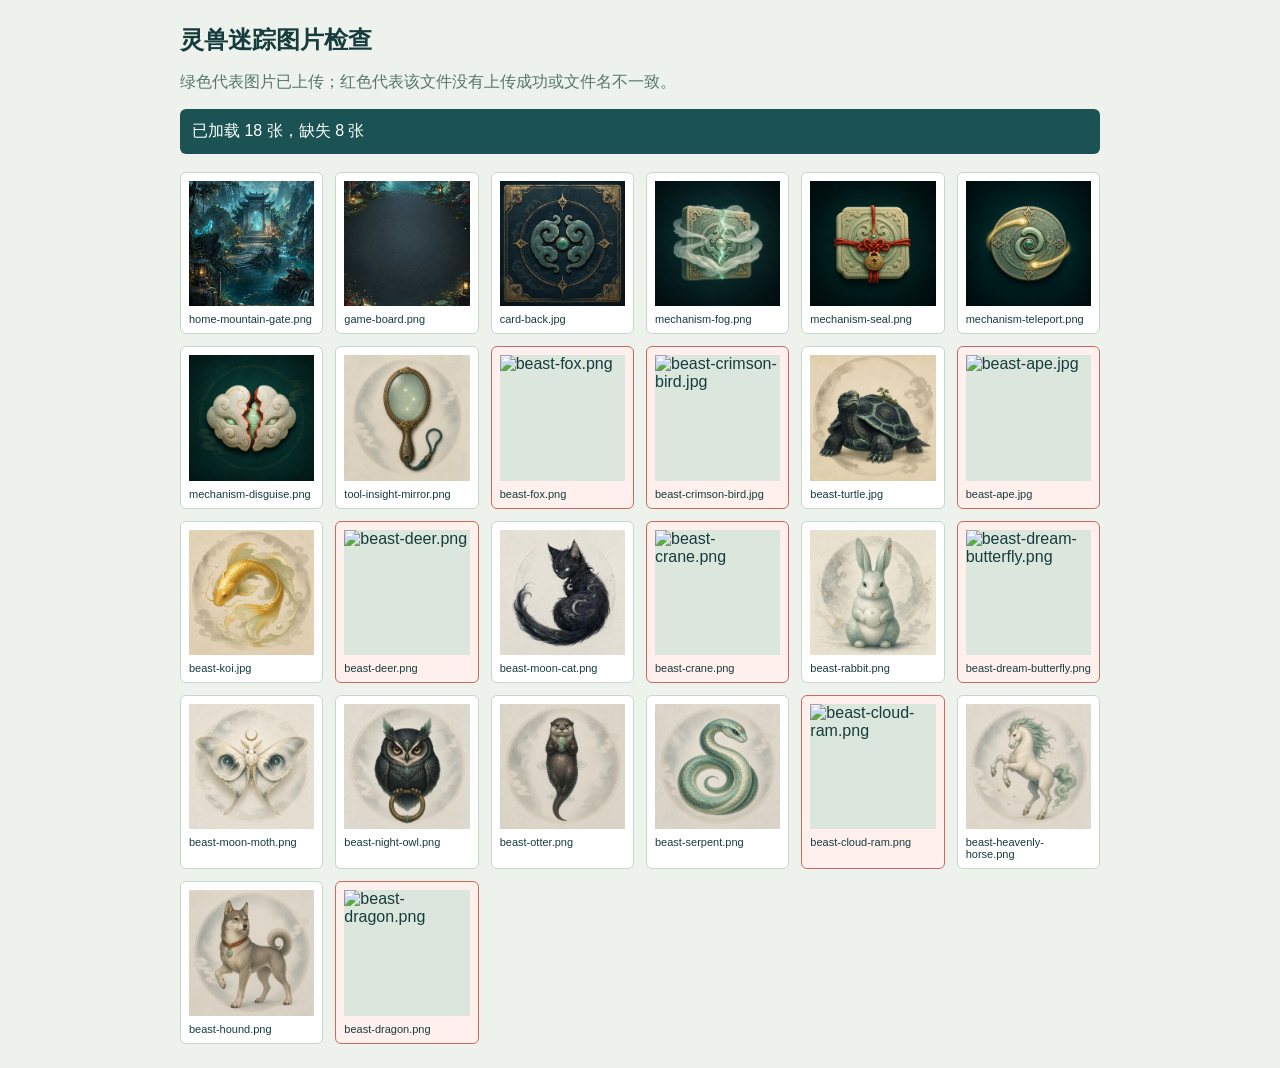
==== assets-check.html @ 9d4c8d48 "Add files via upload" ====
<!doctype html>
<html lang="zh-CN">
  <head>
    <meta charset="utf-8">
    <meta name="viewport" content="width=device-width, initial-scale=1">
    <title>灵兽迷踪 - 图片检查</title>
    <style>
      body { max-width: 920px; margin: 0 auto; padding: 24px; color: #173c3e; font-family: "Microsoft YaHei", sans-serif; background: #edf3ec; }
      h1 { margin: 0 0 8px; font-size: 24px; }
      p { color: #557668; }
      #summary { padding: 12px; border-radius: 6px; color: #fff; background: #1b5253; }
      .grid { display: grid; grid-template-columns: repeat(auto-fill, minmax(130px, 1fr)); gap: 12px; margin-top: 18px; }
      .item { padding: 8px; border: 1px solid #c7d7ca; border-radius: 6px; background: #fff; }
      .item.bad { border-color: #c96a5a; background: #fff0ed; }
      img { display: block; width: 100%; aspect-ratio: 1; object-fit: cover; background: #dbe7dc; }
      small { display: block; margin-top: 7px; overflow-wrap: anywhere; font-size: 11px; }
    </style>
  </head>
  <body>
    <h1>灵兽迷踪图片检查</h1>
    <p>绿色代表图片已上传；红色代表该文件没有上传成功或文件名不一致。</p>
    <div id="summary">正在检查图片...</div>
    <div class="grid" id="grid"></div>
    <script>
      const files = [
        "home-mountain-gate.png", "game-board.png", "card-back.jpg", "mechanism-fog.png",
        "mechanism-seal.png", "mechanism-teleport.png", "mechanism-disguise.png", "tool-insight-mirror.png",
        "beast-fox.png", "beast-crimson-bird.jpg", "beast-turtle.jpg", "beast-ape.jpg", "beast-koi.jpg",
        "beast-deer.png", "beast-moon-cat.png", "beast-crane.png", "beast-rabbit.png", "beast-dream-butterfly.png",
        "beast-moon-moth.png", "beast-night-owl.png", "beast-otter.png", "beast-serpent.png", "beast-cloud-ram.png",
        "beast-heavenly-horse.png", "beast-hound.png", "beast-dragon.png"
      ];
      const grid = document.querySelector("#grid");
      let loaded = 0;
      let failed = 0;
      const update = () => { document.querySelector("#summary").textContent = failed ? `已加载 ${loaded} 张，缺失 ${failed} 张` : `全部 ${loaded} 张图片已成功加载`; };
      files.forEach((file) => {
        const item = document.createElement("div");
        item.className = "item";
        const image = new Image();
        image.alt = file;
        image.onload = () => { loaded += 1; update(); };
        image.onerror = () => { failed += 1; item.classList.add("bad"); update(); };
        image.src = `assets/${file}`;
        const label = document.createElement("small");
        label.textContent = file;
        item.append(image, label);
        grid.append(item);
      });
    </script>
  </body>
</html>
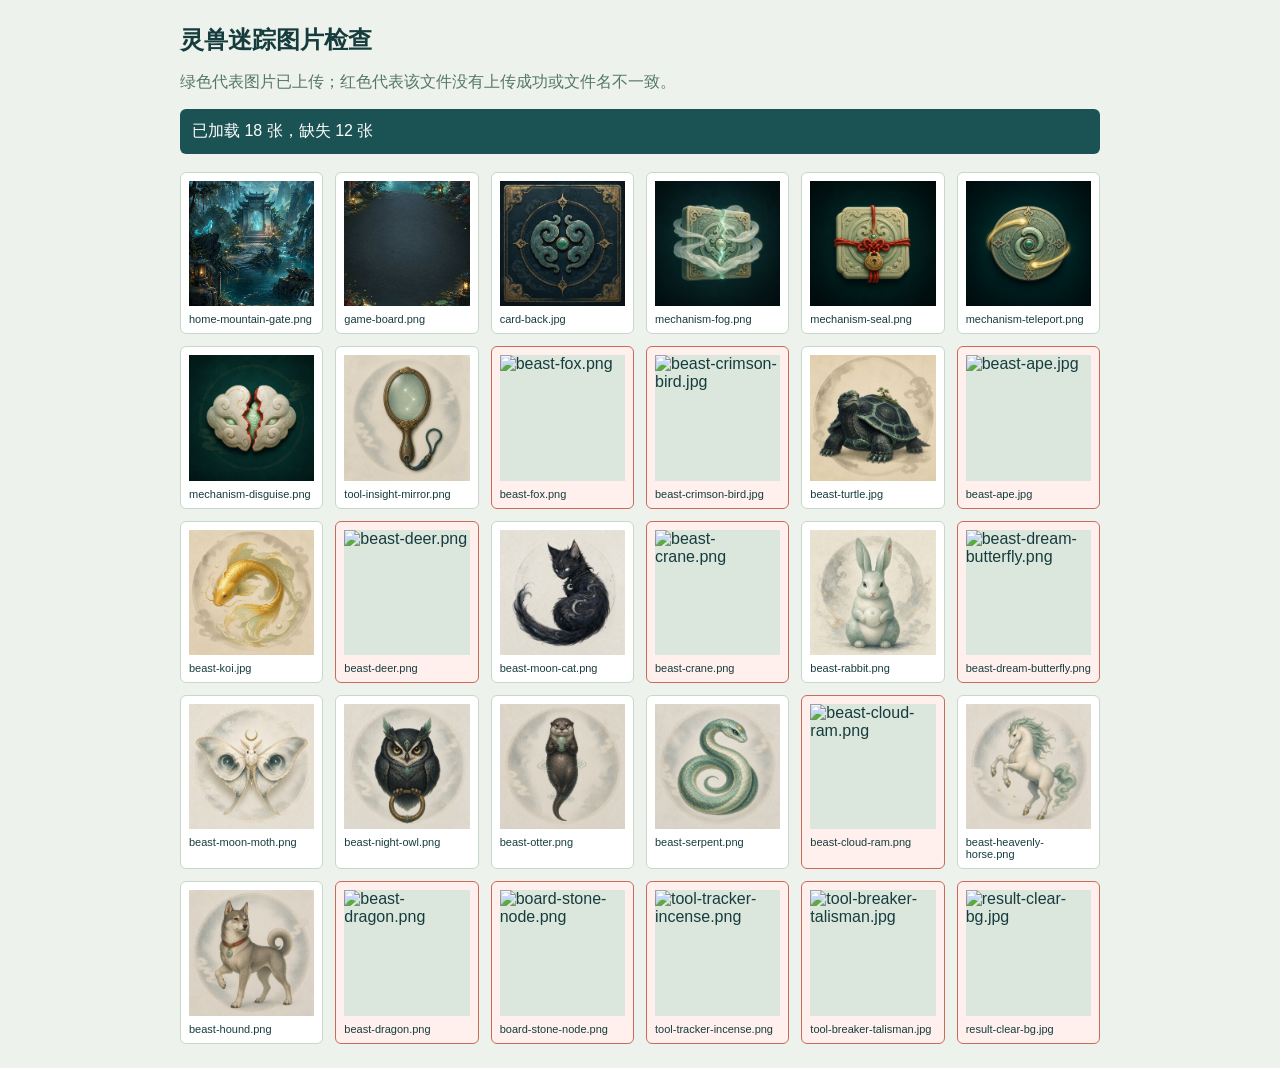
==== commit 9bab8245: "Add files via upload" ====
--- a/assets-check.html
+++ b/assets-check.html
@@ -28,7 +28,8 @@
         "beast-fox.png", "beast-crimson-bird.jpg", "beast-turtle.jpg", "beast-ape.jpg", "beast-koi.jpg",
         "beast-deer.png", "beast-moon-cat.png", "beast-crane.png", "beast-rabbit.png", "beast-dream-butterfly.png",
         "beast-moon-moth.png", "beast-night-owl.png", "beast-otter.png", "beast-serpent.png", "beast-cloud-ram.png",
-        "beast-heavenly-horse.png", "beast-hound.png", "beast-dragon.png"
+        "beast-heavenly-horse.png", "beast-hound.png", "beast-dragon.png", "board-stone-node.png",
+        "tool-tracker-incense.png", "tool-breaker-talisman.jpg", "result-clear-bg.jpg"
       ];
       const grid = document.querySelector("#grid");
       let loaded = 0;
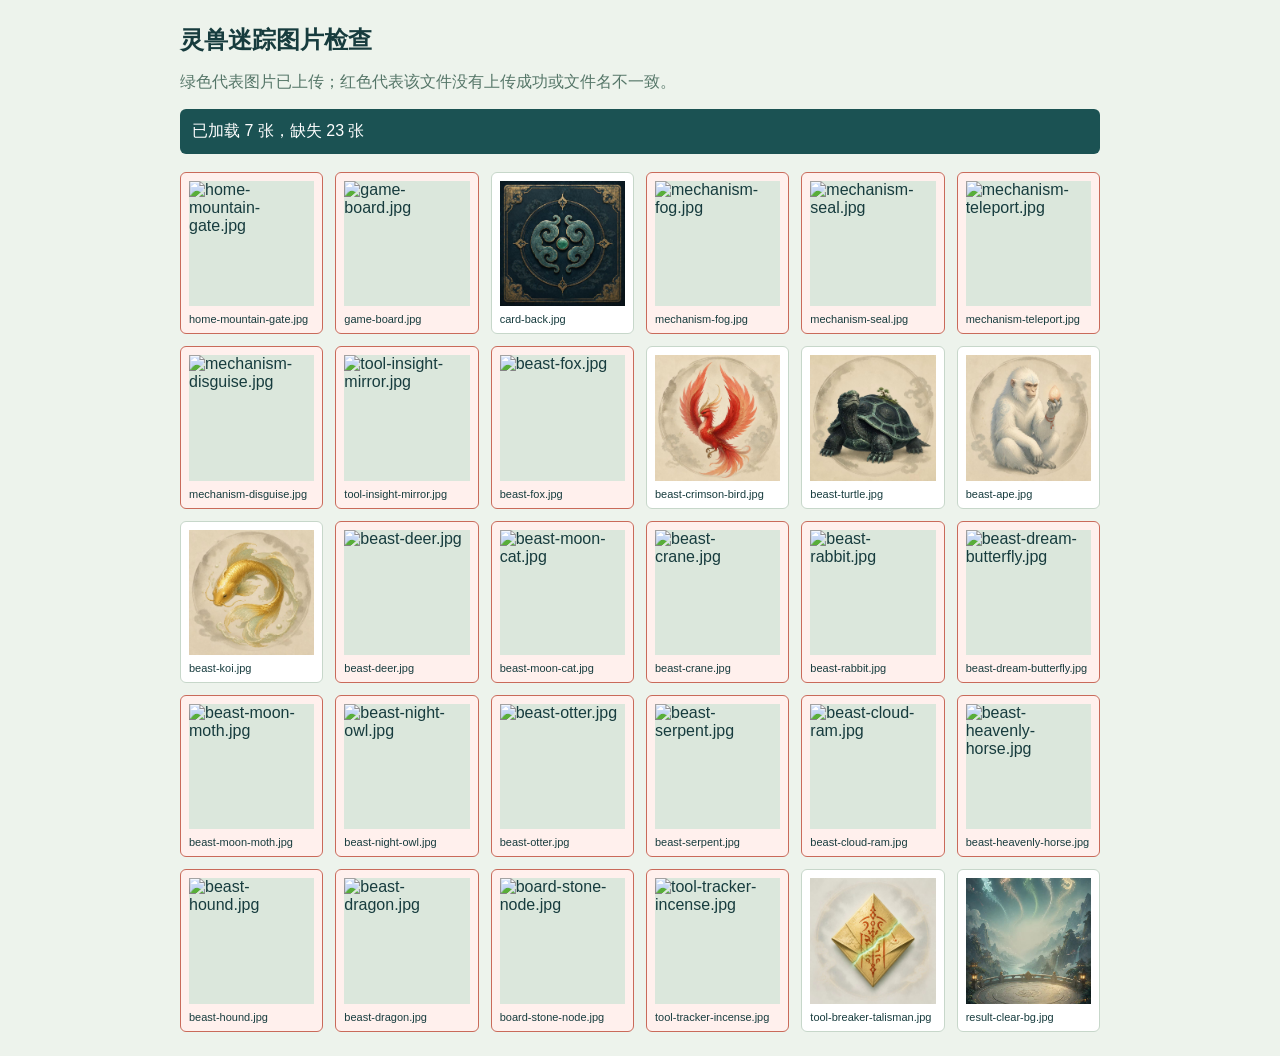
==== commit b68927d9: "Add files via upload" ====
--- a/assets-check.html
+++ b/assets-check.html
@@ -23,13 +23,13 @@
     <div class="grid" id="grid"></div>
     <script>
       const files = [
-        "home-mountain-gate.png", "game-board.png", "card-back.jpg", "mechanism-fog.png",
-        "mechanism-seal.png", "mechanism-teleport.png", "mechanism-disguise.png", "tool-insight-mirror.png",
-        "beast-fox.png", "beast-crimson-bird.jpg", "beast-turtle.jpg", "beast-ape.jpg", "beast-koi.jpg",
-        "beast-deer.png", "beast-moon-cat.png", "beast-crane.png", "beast-rabbit.png", "beast-dream-butterfly.png",
-        "beast-moon-moth.png", "beast-night-owl.png", "beast-otter.png", "beast-serpent.png", "beast-cloud-ram.png",
-        "beast-heavenly-horse.png", "beast-hound.png", "beast-dragon.png", "board-stone-node.png",
-        "tool-tracker-incense.png", "tool-breaker-talisman.jpg", "result-clear-bg.jpg"
+        "home-mountain-gate.jpg", "game-board.jpg", "card-back.jpg", "mechanism-fog.jpg",
+        "mechanism-seal.jpg", "mechanism-teleport.jpg", "mechanism-disguise.jpg", "tool-insight-mirror.jpg",
+        "beast-fox.jpg", "beast-crimson-bird.jpg", "beast-turtle.jpg", "beast-ape.jpg", "beast-koi.jpg",
+        "beast-deer.jpg", "beast-moon-cat.jpg", "beast-crane.jpg", "beast-rabbit.jpg", "beast-dream-butterfly.jpg",
+        "beast-moon-moth.jpg", "beast-night-owl.jpg", "beast-otter.jpg", "beast-serpent.jpg", "beast-cloud-ram.jpg",
+        "beast-heavenly-horse.jpg", "beast-hound.jpg", "beast-dragon.jpg", "board-stone-node.jpg",
+        "tool-tracker-incense.jpg", "tool-breaker-talisman.jpg", "result-clear-bg.jpg"
       ];
       const grid = document.querySelector("#grid");
       let loaded = 0;
